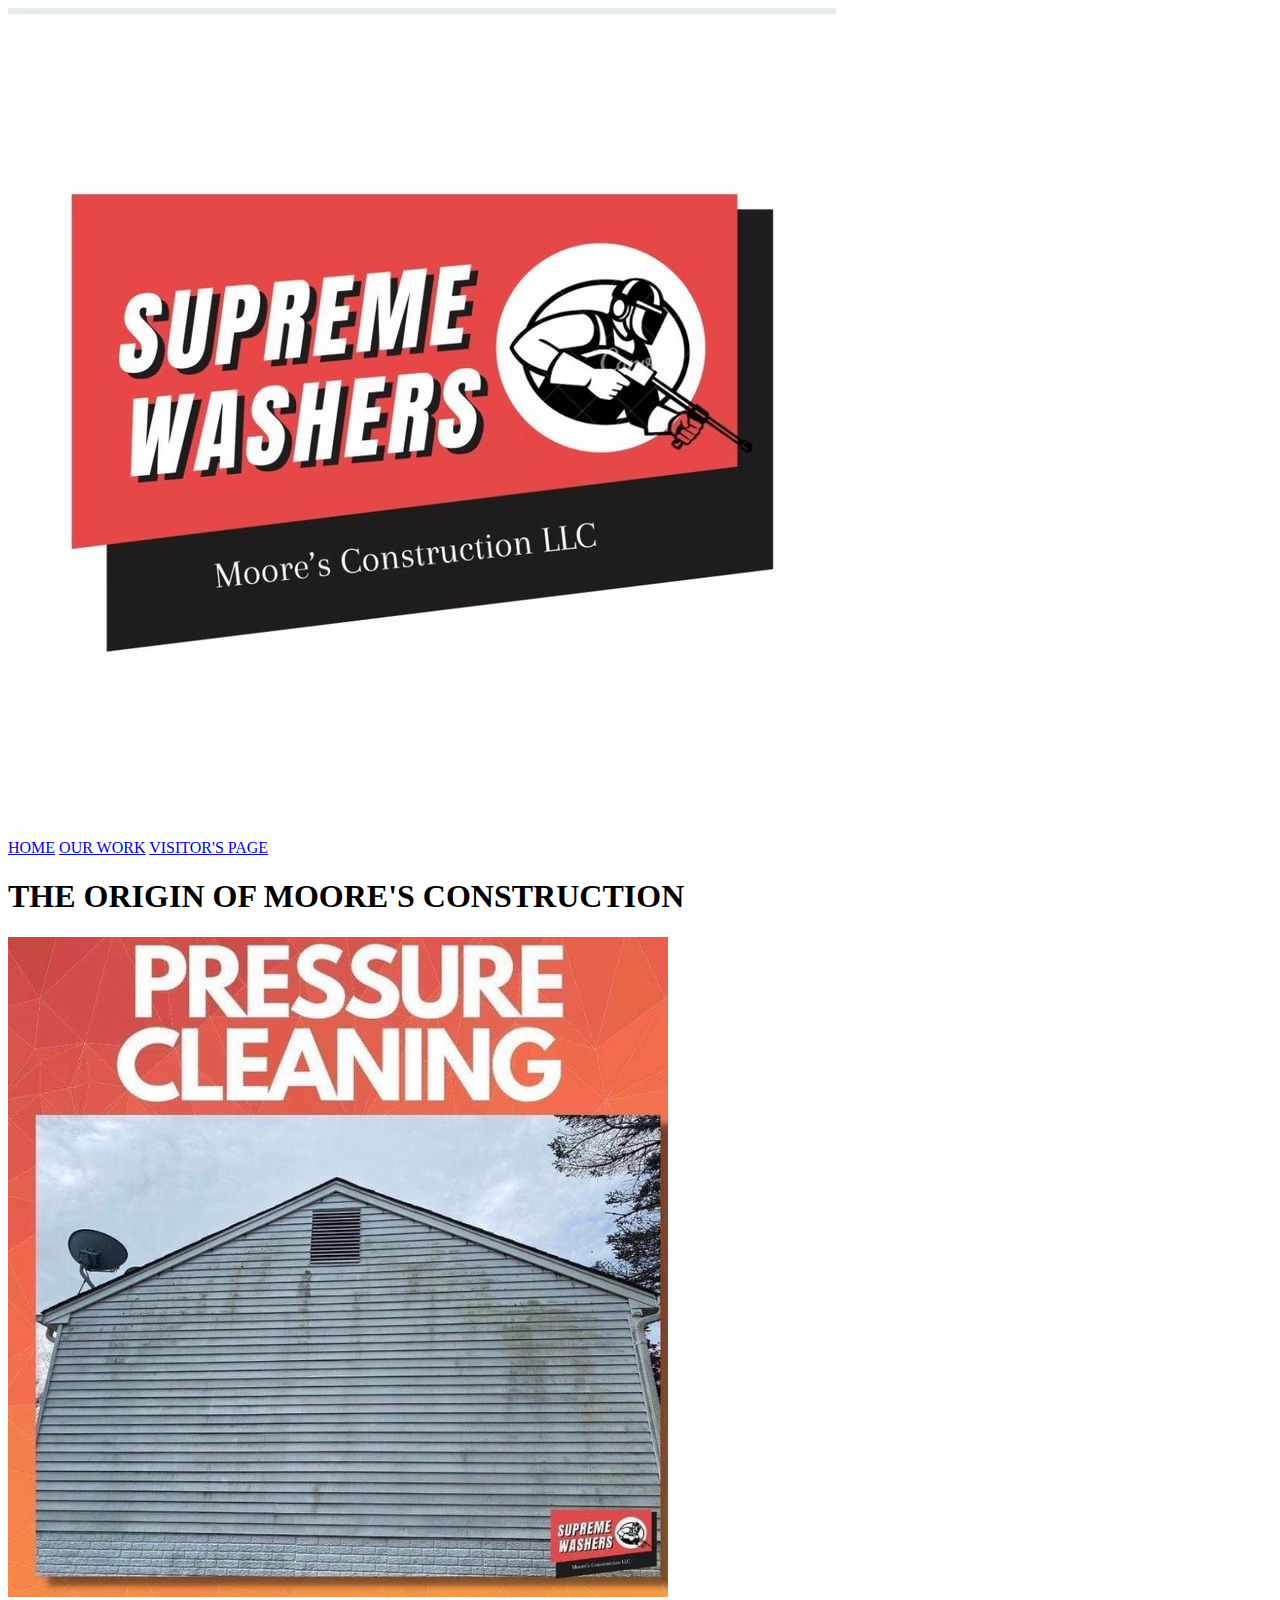
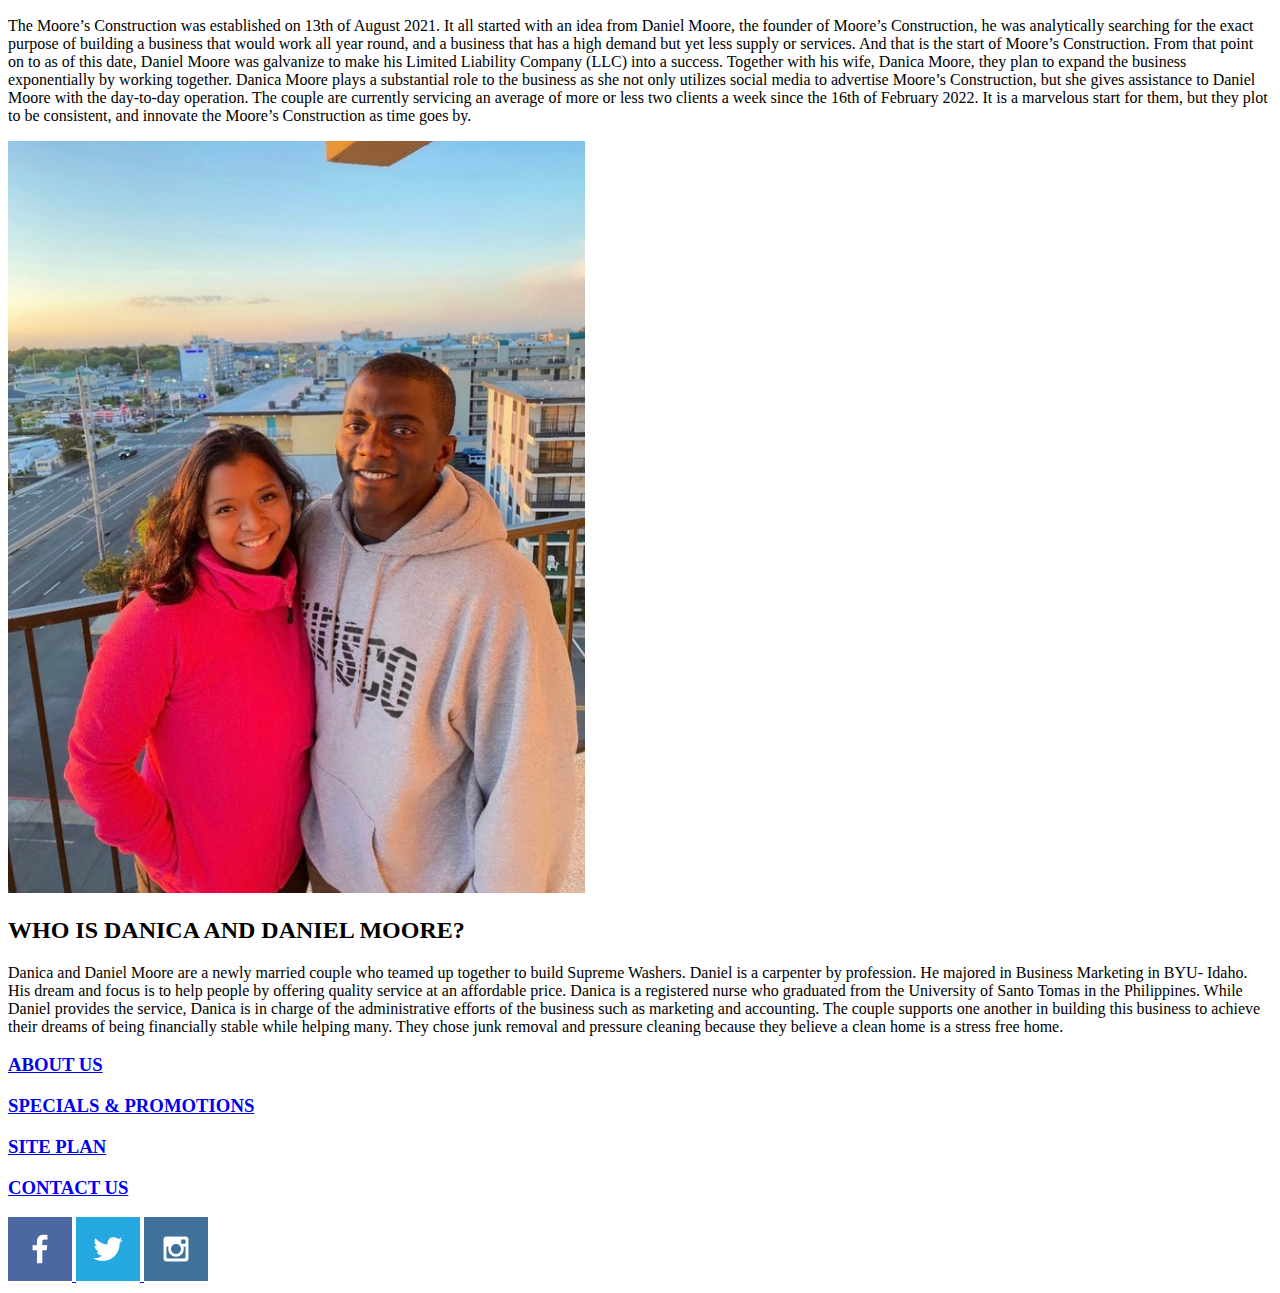
==== moorellc/index.html @ a5cbeb1f "push" ====
<!DOCTYPE html>
<html lang="en">
<head>
    <link rel="stylesheet" href="styles/style.css">
    <meta charset="UTF-8">
    <meta http-equiv="X-UA-Compatible" content="IE=edge">
    <meta name="viewport" content="width=device-width, initial-scale=1.0">
    <title>The Moore’s Construction | HOME</title>
</head>
<body>
    <div id="content">
    <header>
        <a id="logo_link" href="index.html">
            <img class="logo" src="styles/images/supremewashers.jpeg" alt="Supreme Washer's Logo">
        </a>
        <nav>
            <a href="index.html">HOME</a>
            <a href="our_work.html">OUR WORK</a>
            <a href="visitors_page.html">VISITOR'S PAGE</a>
            
        </nav>
    </header>
    <div id="origin">
       <h1 class="origin-title">THE ORIGIN OF MOORE'S CONSTRUCTION</h1>
           
     </div>
        
        </div>
        <main class="pressure-grid">
            <section class="pressure-card">
                <img class="card-img" src="styles/images/pressure.jpg" alt="Pressure Washing">
            </section>

            <section class="pressure-msg">
                
                <p>
                    The Moore’s Construction was established on 13th of August 2021. It all started with an idea from Daniel Moore, the founder of Moore’s Construction, he was analytically searching for the exact purpose of building a business that would work all year round, and a business that has a high demand but yet less supply or services. And that is the start of Moore’s Construction. From that point on to as of this date, Daniel Moore was galvanize to make his Limited Liability Company (LLC) into a success. Together with his wife, Danica Moore, they plan to expand the business exponentially by working together. Danica Moore plays a substantial role to the business as she not only utilizes social media to advertise Moore’s Construction, but she gives assistance to Daniel Moore with the day-to-day operation. The couple are currently servicing an average of more or less two clients a week since the 16th of February 2022. It is a marvelous start for them, but they plot to be consistent, and innovate the Moore’s Construction as time goes by.</p>
            </section>
           

            <section class="moore-card">
                <img class="card-img" src="styles/images/moore.jpg" alt="Danica and Daniel Moore">
                
              
            </section>

            <section class="utah-msg">
                <h2>WHO IS DANICA AND DANIEL MOORE?</h2>
                <p>
                    Danica and Daniel Moore are a newly married couple who teamed up together to build Supreme Washers. Daniel is a carpenter by profession. He majored in Business Marketing in BYU- Idaho. His dream and focus is to help people by offering quality service at an affordable price. Danica is a registered nurse who graduated from the University of Santo Tomas in the Philippines. While Daniel provides the service, Danica is in charge of the administrative efforts of the business such as marketing and accounting. The couple supports one another in building this business to achieve their dreams of being financially stable while helping many. They chose junk removal and pressure cleaning because they believe a clean home is a stress free home.</p>
            </section>
           
            
        </main>
        <footer>
            <h3><a href="index.html">ABOUT US</a></h3>
            <h3><a href="specials-promotions.html">SPECIALS & PROMOTIONS</a></h3>
            <h3><a href="site_plan.html">SITE PLAN</a></h3>
            <h3><a href="contactus.html">CONTACT US</a></h3>
            <div class="social">
                <a href="https://facebook.com" target="_blank">
                    <img src="styles/images/facebook.png" alt="fb icon">
                </a>
                <a href="https://twitter.com" target="_blank">
                    <img src="styles/images/twitter.png" alt="twitter icon">
                </a>
                <a href="https://instagram.com" target="_blank">
                    <img src="styles/images/instagram.png" alt="instagram icon">
                </a>
            </div>
        </footer>
        </div>
</body>



</html>
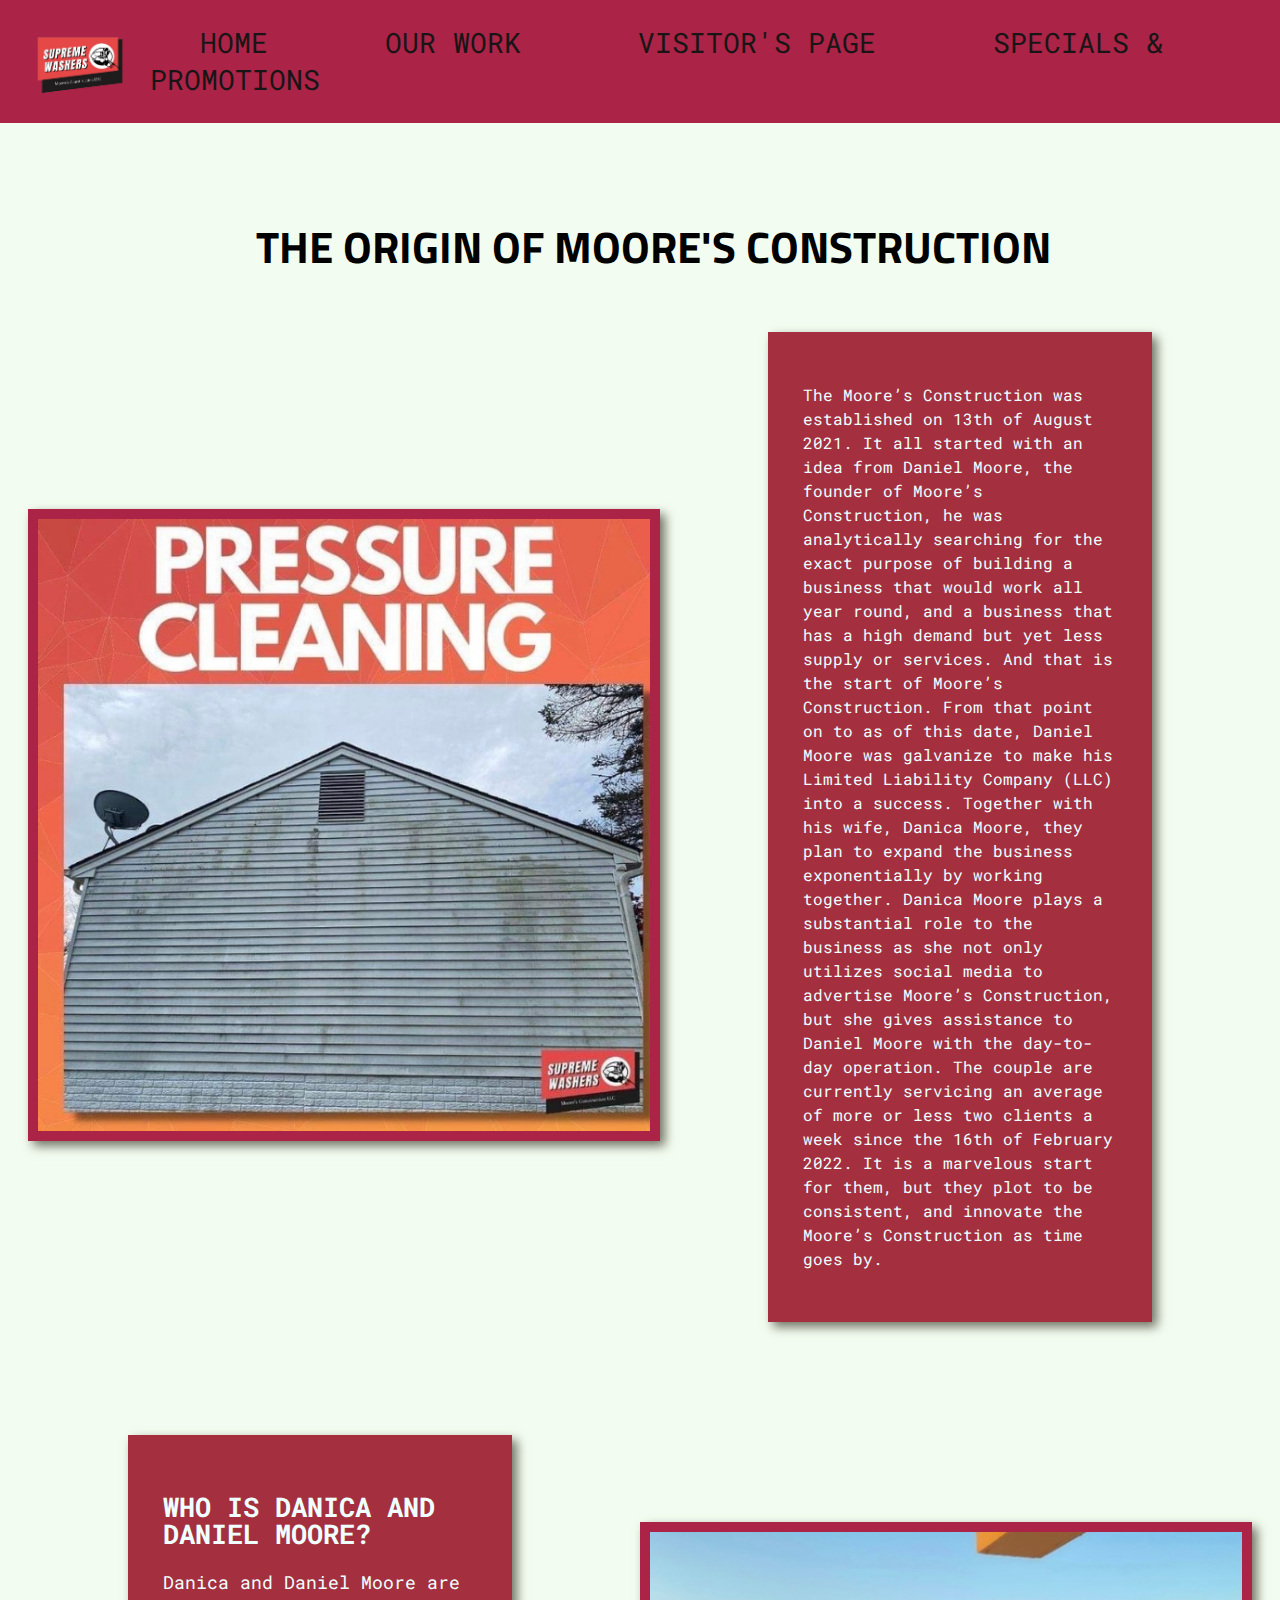
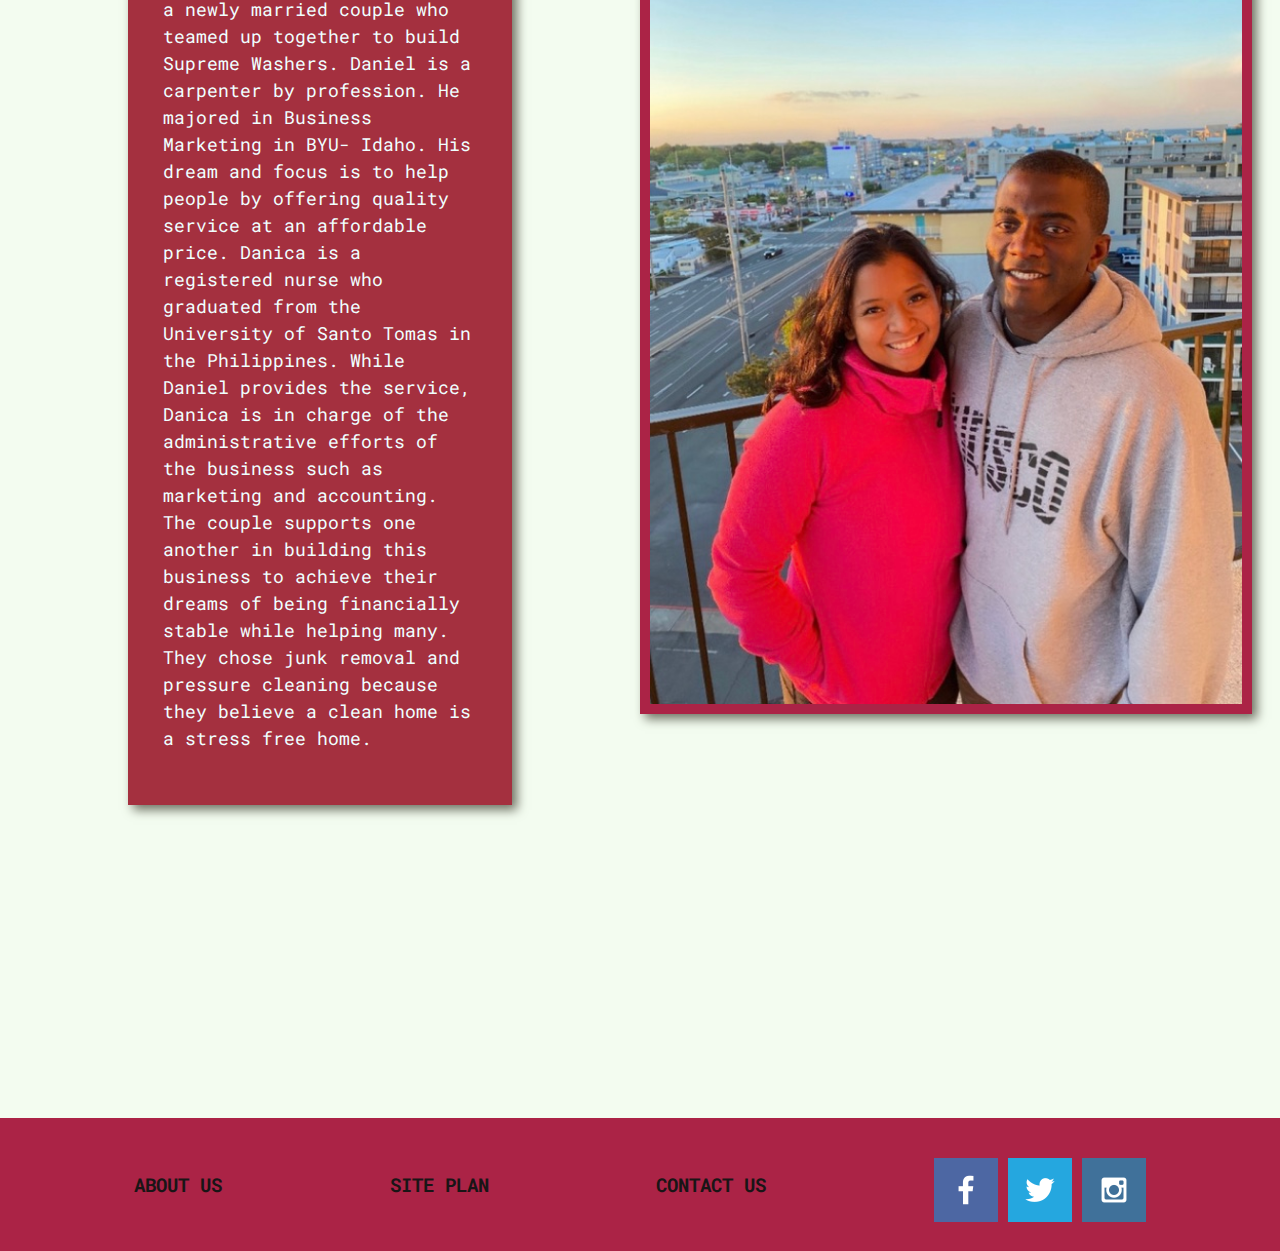
==== commit 85e07375: "css" ====
--- a/moorellc/index.html
+++ b/moorellc/index.html
@@ -17,12 +17,14 @@
             <a href="index.html">HOME</a>
             <a href="our_work.html">OUR WORK</a>
             <a href="visitors_page.html">VISITOR'S PAGE</a>
+            <a href="specials-promotions.html">SPECIALS & PROMOTIONS</a>
             
         </nav>
     </header>
     <div id="origin">
+        <section id="origin-msg">
        <h1 class="origin-title">THE ORIGIN OF MOORE'S CONSTRUCTION</h1>
-           
+    </section>
      </div>
         
         </div>
@@ -44,7 +46,7 @@
               
             </section>
 
-            <section class="utah-msg">
+            <section class="moore-msg">
                 <h2>WHO IS DANICA AND DANIEL MOORE?</h2>
                 <p>
                     Danica and Daniel Moore are a newly married couple who teamed up together to build Supreme Washers. Daniel is a carpenter by profession. He majored in Business Marketing in BYU- Idaho. His dream and focus is to help people by offering quality service at an affordable price. Danica is a registered nurse who graduated from the University of Santo Tomas in the Philippines. While Daniel provides the service, Danica is in charge of the administrative efforts of the business such as marketing and accounting. The couple supports one another in building this business to achieve their dreams of being financially stable while helping many. They chose junk removal and pressure cleaning because they believe a clean home is a stress free home.</p>
@@ -54,7 +56,7 @@
         </main>
         <footer>
             <h3><a href="index.html">ABOUT US</a></h3>
-            <h3><a href="specials-promotions.html">SPECIALS & PROMOTIONS</a></h3>
+            
             <h3><a href="site_plan.html">SITE PLAN</a></h3>
             <h3><a href="contactus.html">CONTACT US</a></h3>
             <div class="social">
--- a/moorellc/styles/style.css
+++ b/moorellc/styles/style.css
@@ -0,0 +1,208 @@
+@import url('https://fonts.googleapis.com/css2?family=Roboto+Mono:wght@100&family=Roboto:wght@500&family=Spline+Sans+Mono:wght@300&family=Titillium+Web:wght@200&display=swap');
+
+/*index*/
+
+
+
+body {
+    background-color: #f3fcf0;
+    
+    font-family:"Roboto Mono","Spline Sans Mono", sans-serif ;
+    margin: 0;
+    padding: 0;
+    max-width: 1600px;
+
+}
+
+
+#content{
+    max-width: 1600px;
+}
+
+.card-img{
+    width: 100%;
+    border: 10px solid #ab2346;
+    transition: transform .5s;
+    box-shadow: 5px 5px 10px #6f7364 ;
+}
+
+.card-img:hover {
+    opacity: .6;
+    transform: scale(1.1);
+}
+footer{
+    background-color:#ab2346;
+    padding: 25px 50px;
+    margin-top: 200px;
+    display: flex;
+    justify-content: space-around;
+    align-items: center;
+    max-width: 1600px;
+}
+footer h3{
+    color:#191516
+}
+
+footer a{
+    text-decoration: none;
+    color:#191516 
+}
+
+footer a:hover{
+    color:#f3fcf0 
+}
+
+footer h3 a:hover{
+    text-decoration: underline;
+}
+
+footer .social img{
+    padding-top: 15px;
+}
+
+header {
+    background-color: #ab2346;
+    font-size: 28px;
+    display: grid;
+    grid-template-columns: 150px auto;
+    align-items: center;
+    padding-right: 30px;
+   
+}
+
+.logo{
+    width: 100px;
+    padding-top: 10px;
+    padding-left: 10px;
+
+}
+
+#logo_link{
+    padding-top: 5px;
+    justify-self: center;
+    align-self: center;
+}
+
+.moore-card{
+    margin: 200px 0;
+    grid-column: 6/10;
+    grid-row: 3/6;
+    margin-right: -80px;
+}
+
+.moore-msg{
+    background-color: #a4303f;
+    font-size: 18px;
+    line-height: 1.5em;
+    padding: 35px;
+    grid-column: 2/5;
+    grid-row: 4;
+    box-shadow: 5px 5px 10px #6f7364;
+
+}
+
+.moore-msg h2,.moore-msg p{
+    color: azure;
+}
+nav a{ 
+    padding: 6em;
+    min-width: 120px;
+    text-decoration: none;
+    color: #191516;
+    padding: 50px;
+
+}
+nav a:hover {
+    background-color: #a4303f;
+    color:#191516 ;
+}
+
+#origin{
+    display: grid;
+    grid-template-columns: 1fr 3fr 1fr;
+}
+#origin-msg {
+    font-size: 22px;
+    grid-column: 2/5;
+    grid-row: 1/2;
+    margin-top: 80px;
+    
+}
+
+.origin-title{
+    font-family:"Titillium Web", sans-serif,arial ;
+    font-size: 2em;
+    margin-top: 10px;
+}
+
+
+.pressure-grid{
+    display: grid;
+    grid-template-columns: repeat(10,1fr);
+    
+}
+
+.pressure-card{
+    margin: 200px 0;
+    grid-column: 2/6;
+    grid-row: 1/4;
+    margin-left: -100px;
+}
+
+.pressure-msg{
+    background-color: #a4303f;
+    line-height: 1.5em;
+    padding: 35px;
+    grid-column: 7/10;
+    grid-row: 2;
+    box-shadow: 5px 5px 10px #6f7364;
+}
+
+.pressure-msg p{
+    color: azure;
+}
+
+
+
+
+
+
+
+
+
+
+@media screen and (max-width: 900px) {
+    #origin, .pressure-grid {
+        display: block;
+        height: auto;
+    }
+    nav, footer {
+        flex-direction: column;
+    }
+    nav a {
+        display: block;
+        padding: 15px;
+    }
+    #origin {
+        margin-top: 100px;
+    }
+    #origin-msg {
+        margin-top: 0;
+    }
+    
+    .origin-title {
+        font-size: 25px;
+        color: #6f7364;
+    }
+    .pressure-card, .moore-card { 
+        margin: 50px auto;
+        width: 60%;
+    }
+    #background {
+        display: none;
+    }
+  
+    footer {
+        margin-top: 25px;
+    }
+}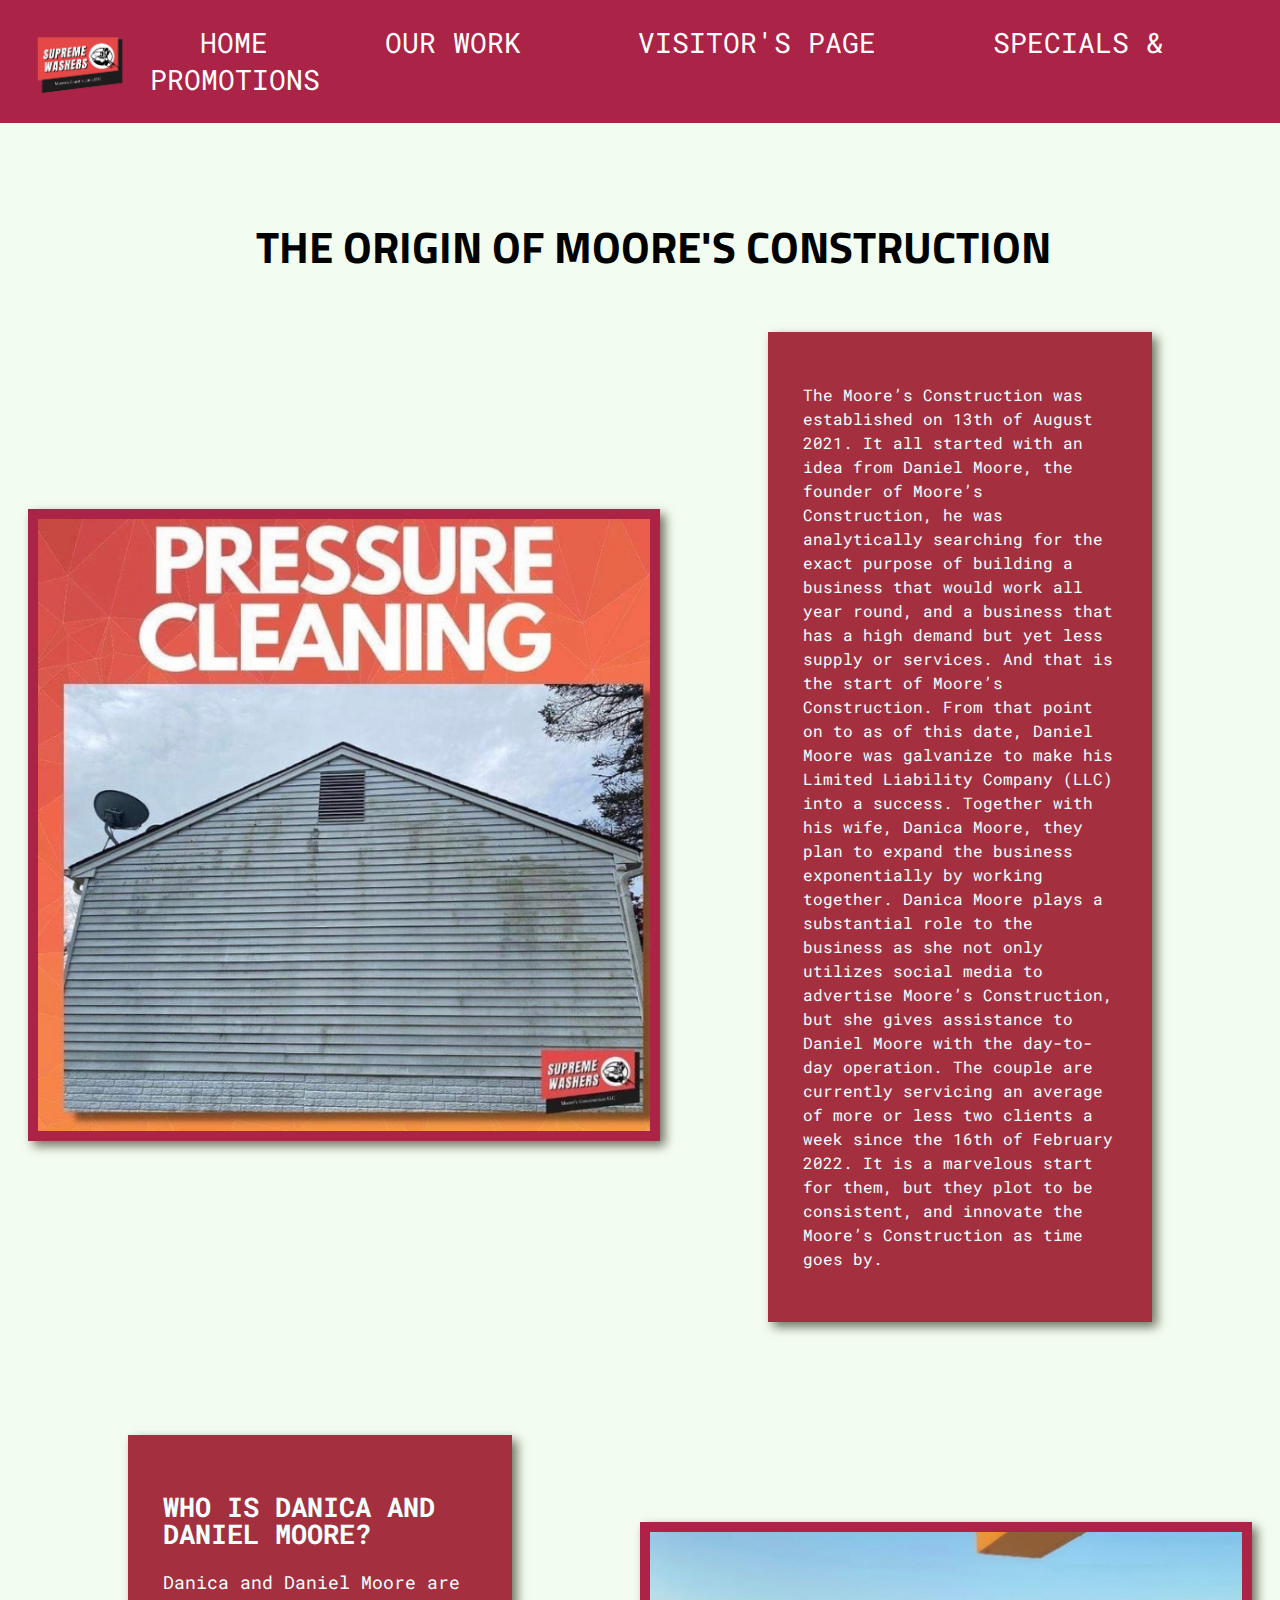
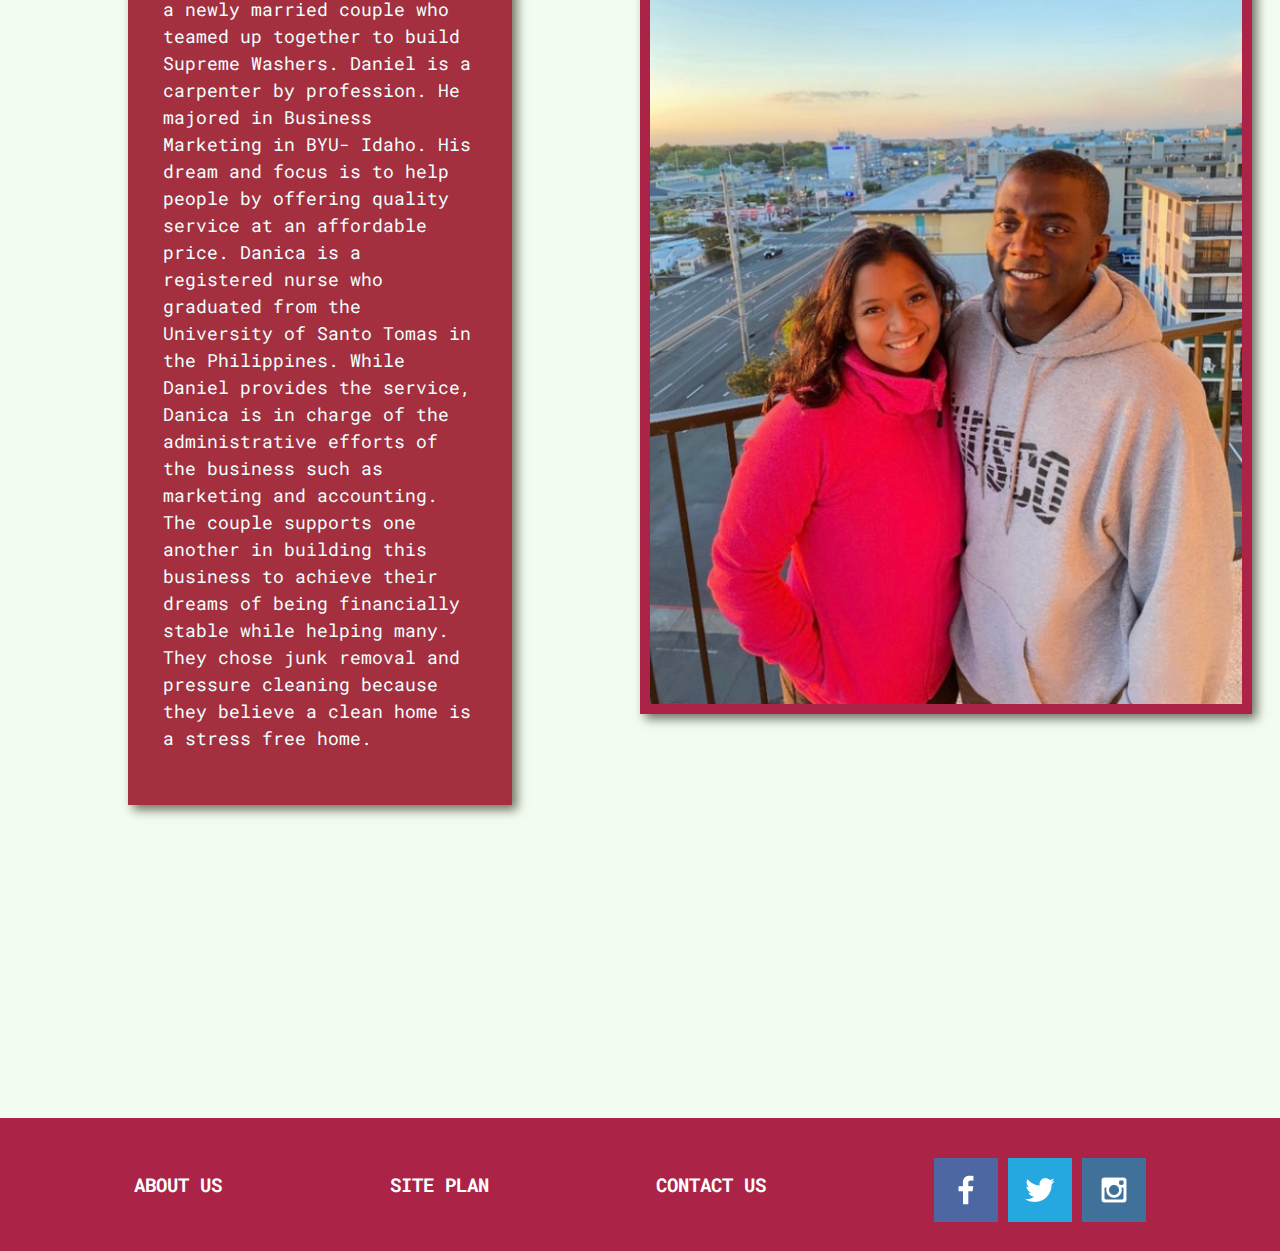
==== commit d9d2911a: "#" ====
--- a/moorellc/index.html
+++ b/moorellc/index.html
@@ -11,13 +11,13 @@
     <div id="content">
     <header>
         <a id="logo_link" href="index.html">
-            <img class="logo" src="styles/images/supremewashers.jpeg" alt="Supreme Washer's Logo">
+            <img class="logo" src="styles/images/washers.jpeg" alt="Supreme Washer's Logo">
         </a>
         <nav>
             <a href="index.html">HOME</a>
             <a href="our_work.html">OUR WORK</a>
             <a href="visitors_page.html">VISITOR'S PAGE</a>
-            <a href="specials-promotions.html">SPECIALS & PROMOTIONS</a>
+            <a href="#">SPECIALS & PROMOTIONS</a>
             
         </nav>
     </header>
@@ -58,7 +58,7 @@
             <h3><a href="index.html">ABOUT US</a></h3>
             
             <h3><a href="site_plan.html">SITE PLAN</a></h3>
-            <h3><a href="contactus.html">CONTACT US</a></h3>
+            <h3><a href="#">CONTACT US</a></h3>
             <div class="social">
                 <a href="https://facebook.com" target="_blank">
                     <img src="styles/images/facebook.png" alt="fb icon">
@@ -71,7 +71,7 @@
                 </a>
             </div>
         </footer>
-        </div>
+        
 </body>
 
 
--- a/moorellc/styles/style.css
+++ b/moorellc/styles/style.css
@@ -40,12 +40,12 @@
     max-width: 1600px;
 }
 footer h3{
-    color:#191516
+    color:white
 }
 
 footer a{
     text-decoration: none;
-    color:#191516 
+    color:white
 }
 
 footer a:hover{
@@ -61,14 +61,17 @@
 }
 
 header {
+    
     background-color: #ab2346;
     font-size: 28px;
     display: grid;
     grid-template-columns: 150px auto;
     align-items: center;
     padding-right: 30px;
-   
-}
+    
+}
+
+
 
 .logo{
     width: 100px;
@@ -108,13 +111,13 @@
     padding: 6em;
     min-width: 120px;
     text-decoration: none;
-    color: #191516;
+    color: white;
     padding: 50px;
 
 }
 nav a:hover {
     background-color: #a4303f;
-    color:#191516 ;
+    color:white ;
 }
 
 #origin{
@@ -162,17 +165,139 @@
     color: azure;
 }
 
-
-
-
-
-
+/*our-work*/
+#work {
+    background-color: #ffffff;
+    
+    font-family:"Roboto Mono","Spline Sans Mono", sans-serif ;
+    margin: 0;
+    padding: 0;
+    max-width: 1600px;
+
+}
+#ourwork-background {
+    height: 800px;
+    background-color:#ab2346;
+    grid-column: 1/11;
+    grid-row: 4/9; 
+    margin-top: 200px;
+ }
+
+.home-grid{
+    display: grid;
+    grid-template-columns: repeat(10,1fr);
+    
+}
+
+
+.our-msg{
+    background-color: #f9e4ea;
+    line-height: 1.5em;
+    padding: 35px;
+    grid-column: 6/10;
+    grid-row: 6/7;
+    box-shadow: 5px 5px 10px #6f7364;
+    margin-top: 200px;
+}
+
+.our-msg p,.our-msg h2{
+    color: #000000;
+}
+.stairs{
+    width: 100%;
+    grid-column: 2/7;
+    grid-row: 5/8;
+    box-shadow: 5px 5px 10px #6f7364;
+    margin-top: 200px;
+ 
+}
+
+/*visitor'spage*/
+.book{
+    background-color:#ab2346;
+    color: rgb(0, 0, 0);
+    text-decoration: none;
+    font-size: 18px;
+    padding: 15px 30px;
+    margin-top: 50px;
+    border-radius: 5px;
+}
+.book:hover{
+    background-color: #a4303f;;
+    color: rgb(0, 0, 0);
+}
+.button-box {
+    text-align: center
+}
+.fence{
+    width: 100%;
+    grid-column: 2/7;
+    grid-row: 5/8;
+    box-shadow: 5px 5px 10px #6f7364;
+    margin-top: 100px;
+}
+.msg{
+    background-color: #f9e4ea;
+    line-height: 1.5em;
+    padding: 35px;
+    grid-column: 6/10;
+    grid-row: 6/7;
+    box-shadow: 5px 5px 10px #6f7364;
+    margin-top: 100px;
+}
+
+.msg p,.msg h2{
+    color: #000000;
+}
+
+#visitors{
+    display: grid;
+    grid-template-columns: 1fr 3fr 1fr;
+    margin-top: -100px;
+ }
+
+ #visitors-background{
+    height: 1000px;
+   background-color:#ab2346;
+   grid-column: 1/11;
+   grid-row: 4/9;
+   margin-top: 100px;
+   
+}
+#visitors-box {
+        grid-column: 1/4;
+        grid-row: 1/3;
+        z-index: -1;
+}
+.visitors-grid{
+    display: grid;
+    grid-template-columns: repeat(10,1fr);
+}
+
+#visitors-img{
+    width: 100%;
+    height: 700px;
+}
+
+#visitors-msg {
+    grid-column: 2/3;
+    grid-row: 1/2;
+    margin-top: 100px;
+}
+#visitors-msg h1 {
+    color: rgb(250, 209, 0);
+    text-align: center
+}
+#visitors-msg h4 {
+    color: rgb(239, 239, 239);
+    text-align: center
+}
 
 
 
 
 @media screen and (max-width: 900px) {
-    #origin, .pressure-grid {
+    #origin, .pressure-grid,#visitors {
         display: block;
         height: auto;
     }
@@ -183,25 +308,44 @@
         display: block;
         padding: 15px;
     }
-    #origin {
+    #origin,#visitors {
         margin-top: 100px;
     }
-    #origin-msg {
+    #origin-msg,#visitors-msg {
         margin-top: 0;
+    }
+
+    #visitors-msg h4{
+        display: none;
     }
     
     .origin-title {
         font-size: 25px;
-        color: #6f7364;
+        color: #191516;
+        margin-left: 130px;
     }
     .pressure-card, .moore-card { 
         margin: 50px auto;
         width: 60%;
     }
-    #background {
+    #ourwork-background, #visitors-background {
         display: none;
     }
-  
+    .stairs{ 
+        width: 350px;
+        display: block;
+        margin: 0 auto;
+        margin-right: -80px;
+    }
+
+    .msg,.our-msg{
+        width: 350px;
+        margin-top: 350px;
+        margin-left: -150px;
+    }
+    
+
+   
     footer {
         margin-top: 25px;
     }
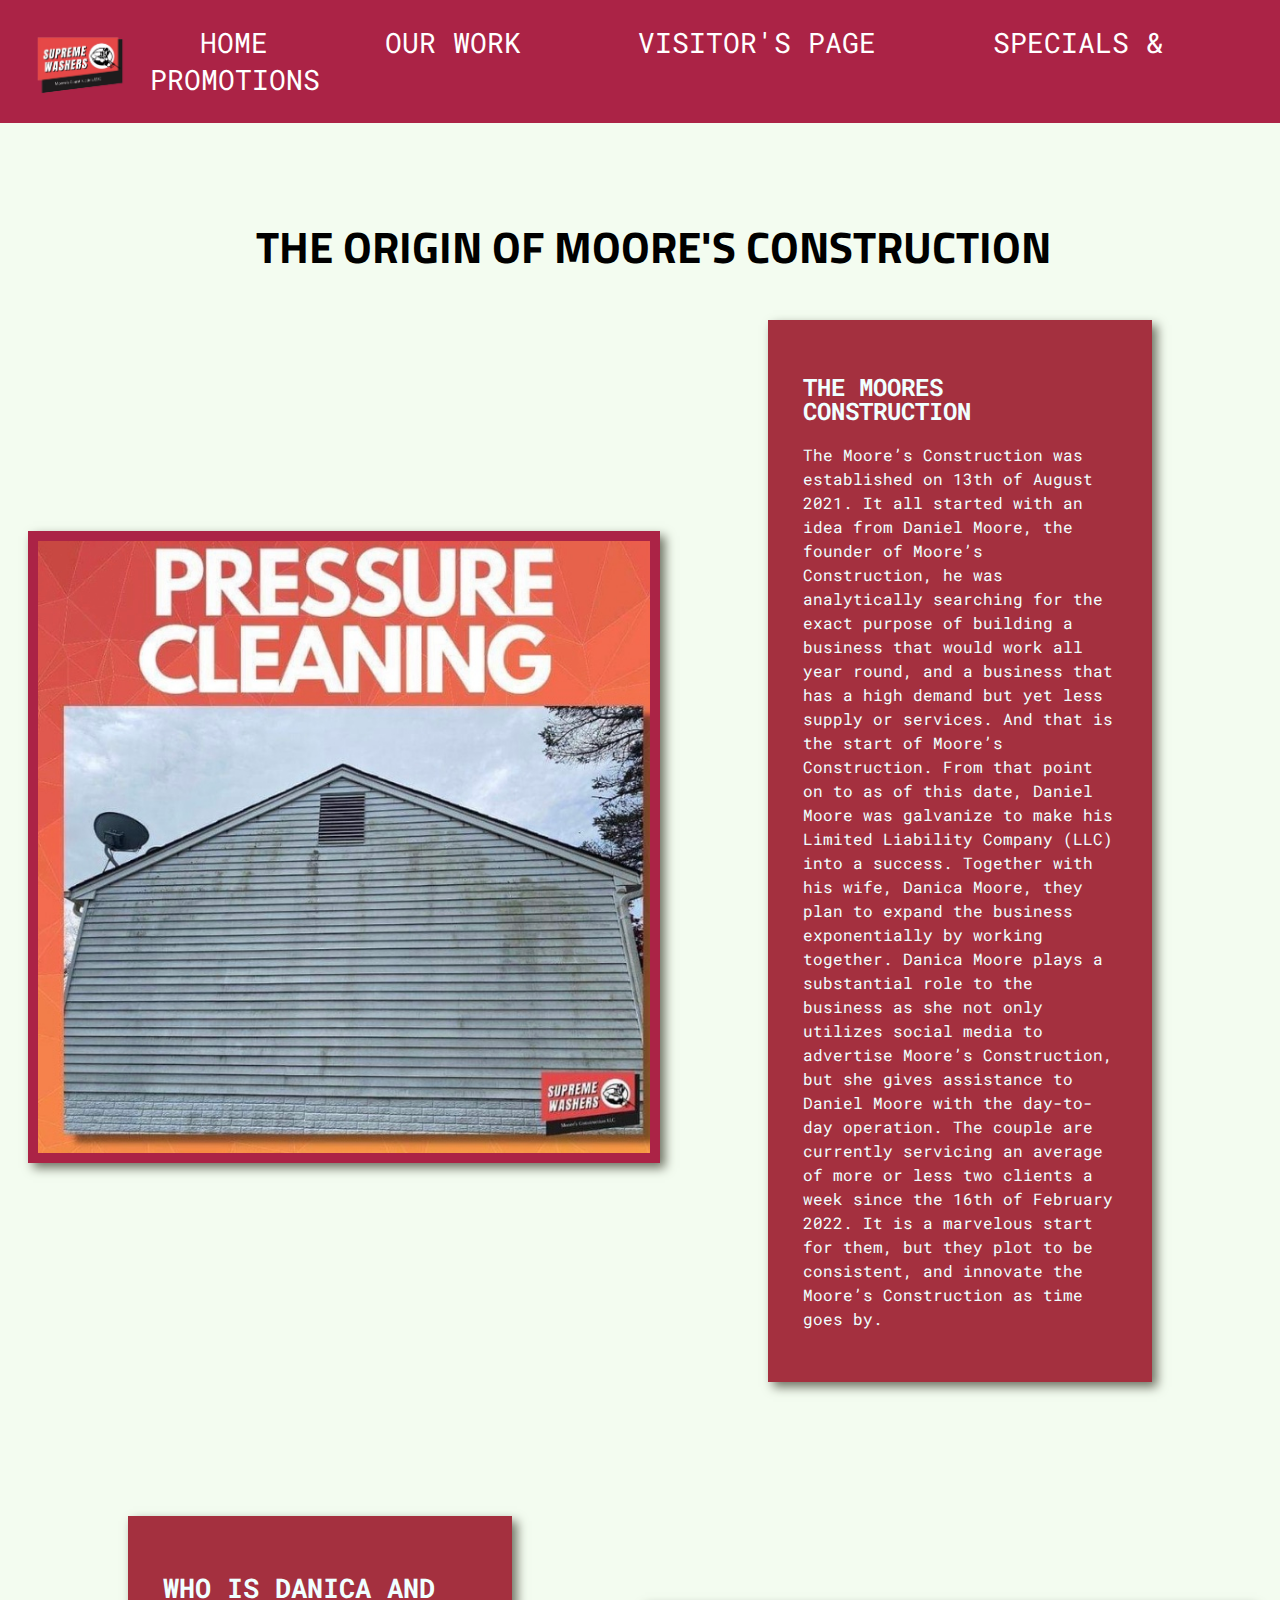
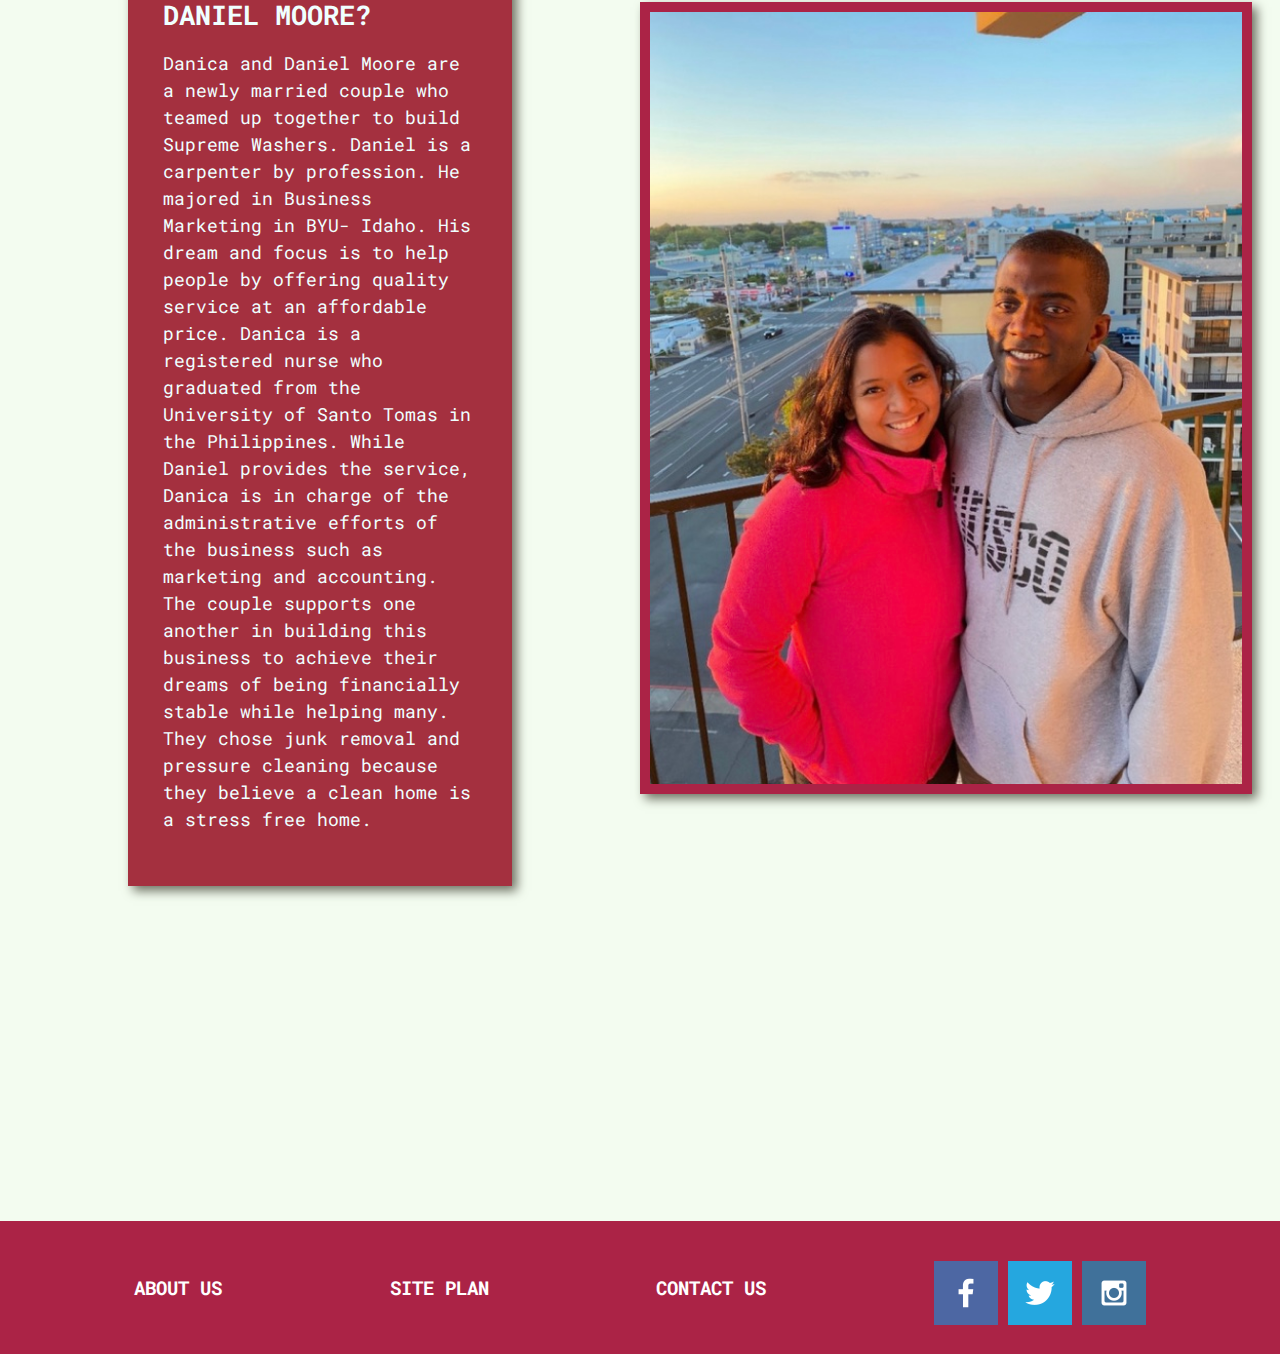
==== commit 9d5fda50: "validated" ====
--- a/moorellc/index.html
+++ b/moorellc/index.html
@@ -30,20 +30,25 @@
         </div>
         <main class="pressure-grid">
             <section class="pressure-card">
+                <h1>
                 <img class="card-img" src="styles/images/pressure.jpg" alt="Pressure Washing">
+            </h1>
             </section>
 
             <section class="pressure-msg">
-                
+                <h2>THE MOORES CONSTRUCTION</h2>
+
                 <p>
-                    The Moore’s Construction was established on 13th of August 2021. It all started with an idea from Daniel Moore, the founder of Moore’s Construction, he was analytically searching for the exact purpose of building a business that would work all year round, and a business that has a high demand but yet less supply or services. And that is the start of Moore’s Construction. From that point on to as of this date, Daniel Moore was galvanize to make his Limited Liability Company (LLC) into a success. Together with his wife, Danica Moore, they plan to expand the business exponentially by working together. Danica Moore plays a substantial role to the business as she not only utilizes social media to advertise Moore’s Construction, but she gives assistance to Daniel Moore with the day-to-day operation. The couple are currently servicing an average of more or less two clients a week since the 16th of February 2022. It is a marvelous start for them, but they plot to be consistent, and innovate the Moore’s Construction as time goes by.</p>
-            </section>
+                    The Moore’s Construction was established on 13th of August 2021. It all started with an idea from Daniel Moore, the founder of Moore’s Construction, he was analytically searching for the exact purpose of building a business that would work all year round, and a business that has a high demand but yet less supply or services. And that is the start of Moore’s Construction. From that point on to as of this date, Daniel Moore was galvanize to make his Limited Liability Company (LLC) into a success. Together with his wife, Danica Moore, they plan to expand the business exponentially by working together. Danica Moore plays a substantial role to the business as she not only utilizes social media to advertise Moore’s Construction, but she gives assistance to Daniel Moore with the day-to-day operation. The couple are currently servicing an average of more or less two clients a week since the 16th of February 2022. It is a marvelous start for them, but they plot to be consistent, and innovate the Moore’s Construction as time goes by.
+                </p>
+                </section>
            
 
             <section class="moore-card">
+                <h2>
                 <img class="card-img" src="styles/images/moore.jpg" alt="Danica and Daniel Moore">
                 
-              
+              </h2>
             </section>
 
             <section class="moore-msg">
--- a/moorellc/styles/style.css
+++ b/moorellc/styles/style.css
@@ -161,7 +161,7 @@
     box-shadow: 5px 5px 10px #6f7364;
 }
 
-.pressure-msg p{
+.pressure-msg h2, .pressure-msg p{
     color: azure;
 }
 
